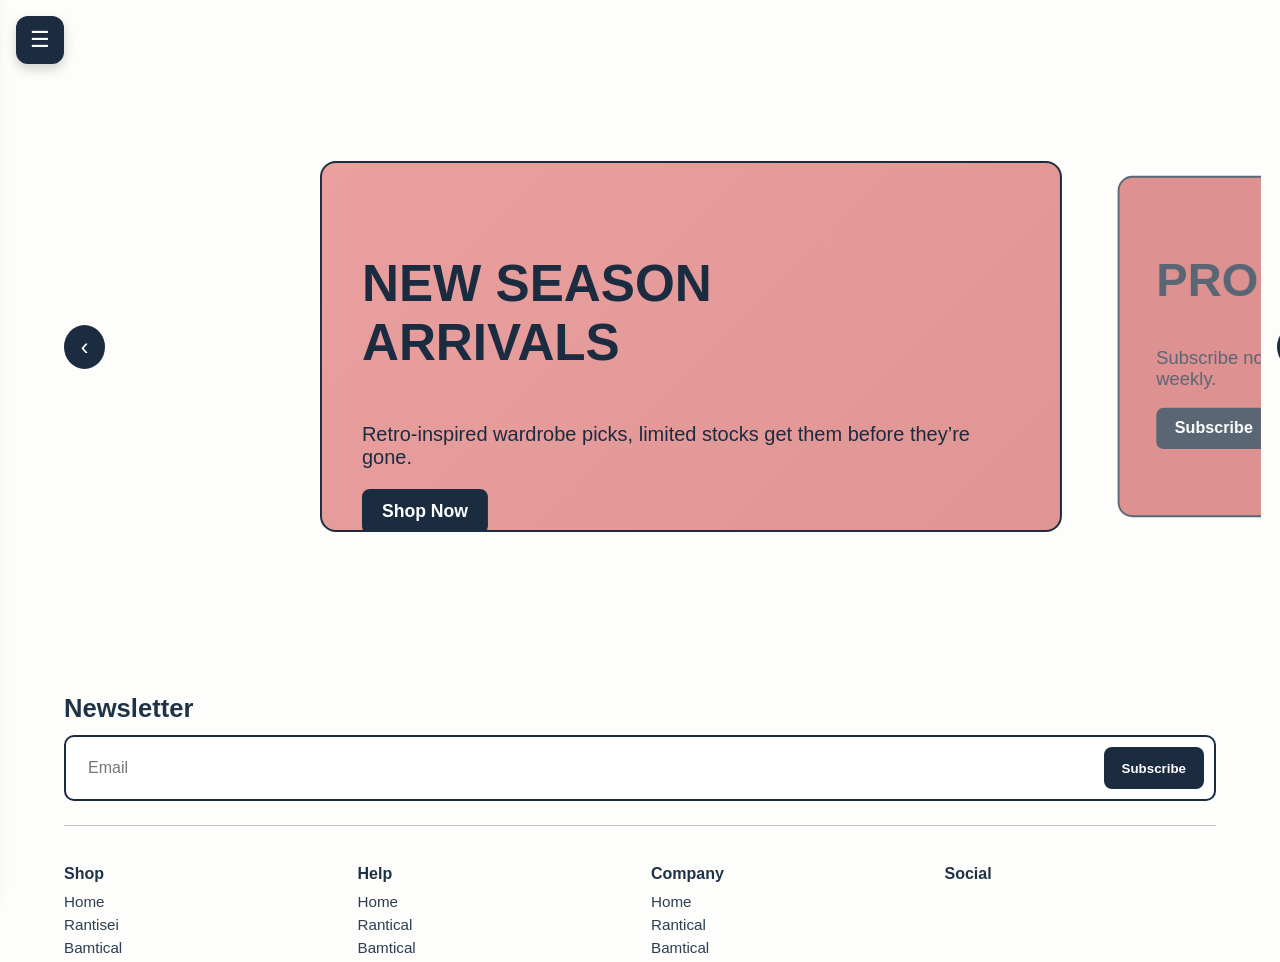
==== index.html @ 07a44e11 "2nd save" ====
﻿<!DOCTYPE html>
<html lang= en>
<head>
  <meta charset=UTF-8>
  <meta name=viewport content=width=device-width initial-scale=1.0>
  <title>Vintage Shop</title>
  <link rel=stylesheet href=style.css>
</head>
<body>
  <button id="menuToggle" class="menu-toggle" aria-label="Open navigation">☰</button>

  <aside id="sideNav" class="side-nav" aria-hidden="true">
    <button id="closeNav" class="close-nav" aria-label="Close navigation">×</button>
    <nav>
      <a href="#home">Home</a>
      <a href="#shop">Shop</a>
      <a href="#newsletter">Newsletter</a>
      <a href="#help">Help</a>
      <a href="#company">Company</a>
    </nav>
  </aside>

  <div id="navOverlay" class="nav-overlay" aria-hidden="true"></div>

  <main class=container>
    <section class=carousel-wrapper>
      <button class="carousel-btn prev" aria-label="Previous card">‹</button>
      <div class=carousel>
        <div class=carousel-track>
          <article class="carousel-card hero-main">
            <div class=hero-overlay></div>
            <div class=hero-content>
              <h1>NEW SEASON<br>ARRIVALS</h1>
              <p>Retro-inspired wardrobe picks, limited stocks get them before they’re gone.</p>
              <a class=btn href=#shop>Shop Now</a>
            </div>
          </article>
          <article class="carousel-card hero-promo">
            <h2>PROMOTION</h2>
            <p>Subscribe now and receive 15% off your first order. Fresh vintage drops weekly.</p>
            <a class=btn btn-outline href=#newsletter>Subscribe</a>
          </article>
          <article class="carousel-card hero-alt">
            <h2>VINTAGE EDIT</h2>
            <p>Iconic pieces curated weekly with exclusive 80s and 90s vibes.</p>
            <a class=btn href=#shop>Explore</a>
          </article>
          <article class="carousel-card hero-alt2">
            <h2>LIMITED DROP</h2>
            <p>Only 24 hours: grab limited retro finds before they vanish.</p>
            <a class=btn href=#shop>Check it out</a>
          </article>
          <article class="carousel-card hero-alt3">
            <h2>MEMBERS CLUB</h2>
            <p>Join for early access and vintage perks. Sign up now.</p>
            <a class=btn btn-outline href=#newsletter>Join</a>
          </article>
        </div>
      </div>
      <button class="carousel-btn next" aria-label="Next card">›</button>
    </section>
    <section id=newsletter class=newsletter>
      <h3>Newsletter</h3>
      <form id=newsletterForm class=newsletter-form action=#>
        <input type=email placeholder=Email Address required>
        <button type=submit>Subscribe</button>
      </form>
    </section>
    <footer class=footer-grid>
      <div>
        <h4>Shop</h4>
        <a href=#>Home</a>
        <a href=#>Rantisei</a>
        <a href=#>Bamtical</a>
      </div>
      <div>
        <h4>Help</h4>
        <a href=#>Home</a>
        <a href=#>Rantical</a>
        <a href=#>Bamtical</a>
      </div>
      <div>
        <h4>Company</h4>
        <a href=#>Home</a>
        <a href=#>Rantical</a>
        <a href=#>Bamtical</a>
      </div>
      <div>
        <h4>Social</h4>
        <div class=social-icons>
          <span></span><span></span><span></span><span></span><span></span><span></span>
        </div>
      </div>
    </footer>
  </main>
  <script src=script.js></script>
</body>
</html>
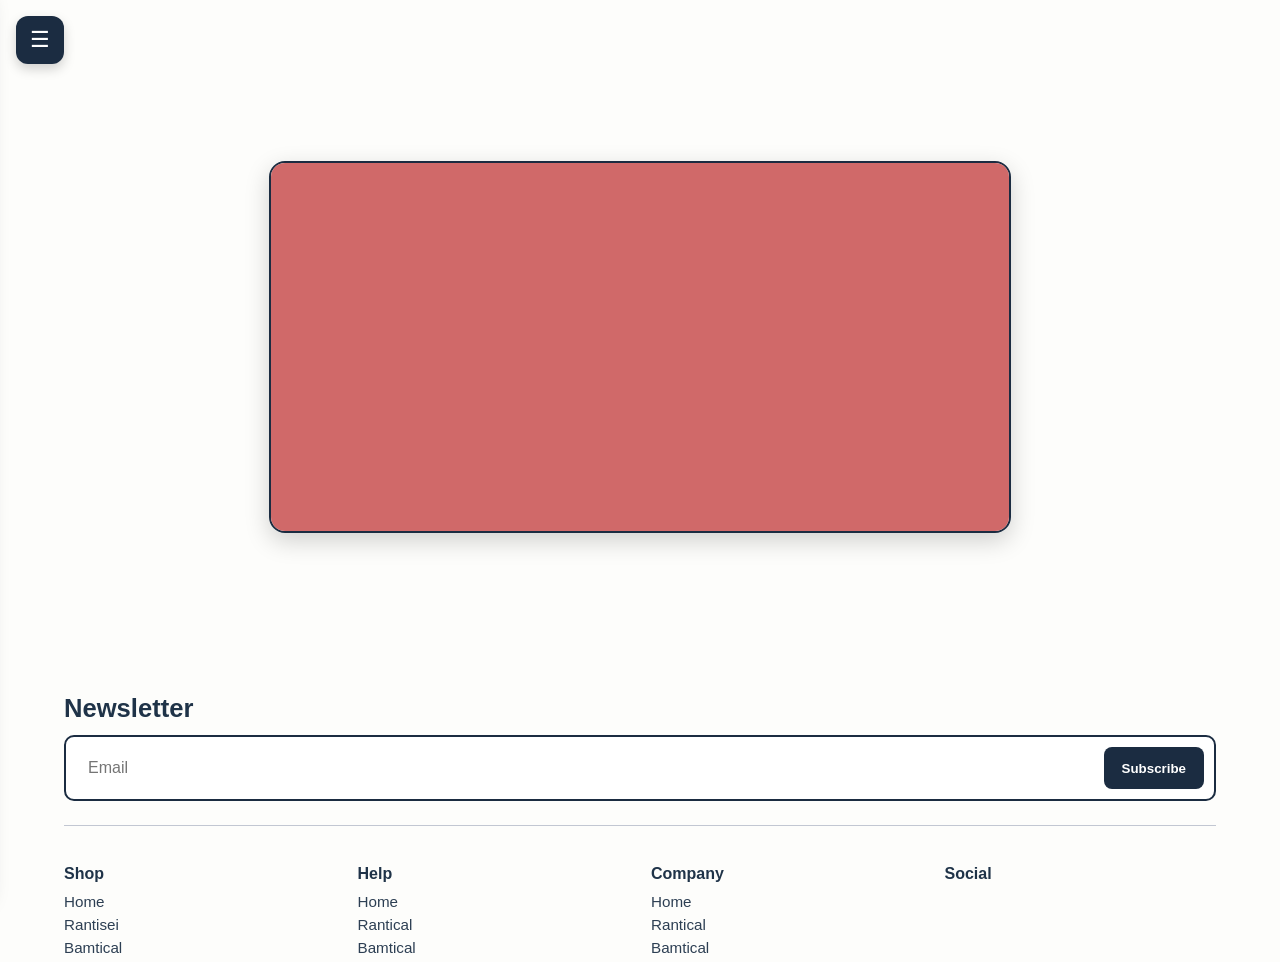
==== commit 407cb6a6: "fix" ====
--- a/index.html
+++ b/index.html
@@ -24,40 +24,13 @@
 
   <main class=container>
     <section class=carousel-wrapper>
-      <button class="carousel-btn prev" aria-label="Previous card">‹</button>
-      <div class=carousel>
-        <div class=carousel-track>
-          <article class="carousel-card hero-main">
-            <div class=hero-overlay></div>
-            <div class=hero-content>
-              <h1>NEW SEASON<br>ARRIVALS</h1>
-              <p>Retro-inspired wardrobe picks, limited stocks get them before they’re gone.</p>
-              <a class=btn href=#shop>Shop Now</a>
-            </div>
-          </article>
-          <article class="carousel-card hero-promo">
-            <h2>PROMOTION</h2>
-            <p>Subscribe now and receive 15% off your first order. Fresh vintage drops weekly.</p>
-            <a class=btn btn-outline href=#newsletter>Subscribe</a>
-          </article>
-          <article class="carousel-card hero-alt">
-            <h2>VINTAGE EDIT</h2>
-            <p>Iconic pieces curated weekly with exclusive 80s and 90s vibes.</p>
-            <a class=btn href=#shop>Explore</a>
-          </article>
-          <article class="carousel-card hero-alt2">
-            <h2>LIMITED DROP</h2>
-            <p>Only 24 hours: grab limited retro finds before they vanish.</p>
-            <a class=btn href=#shop>Check it out</a>
-          </article>
-          <article class="carousel-card hero-alt3">
-            <h2>MEMBERS CLUB</h2>
-            <p>Join for early access and vintage perks. Sign up now.</p>
-            <a class=btn btn-outline href=#newsletter>Join</a>
-          </article>
-        </div>
+      <div class="slideshow" aria-live="polite" aria-label="Fading hero slides">
+        <div class="slide slide-1"></div>
+        <div class="slide slide-2"></div>
+        <div class="slide slide-3"></div>
+        <div class="slide slide-4"></div>
+        <div class="slide slide-5"></div>
       </div>
-      <button class="carousel-btn next" aria-label="Next card">›</button>
     </section>
     <section id=newsletter class=newsletter>
       <h3>Newsletter</h3>
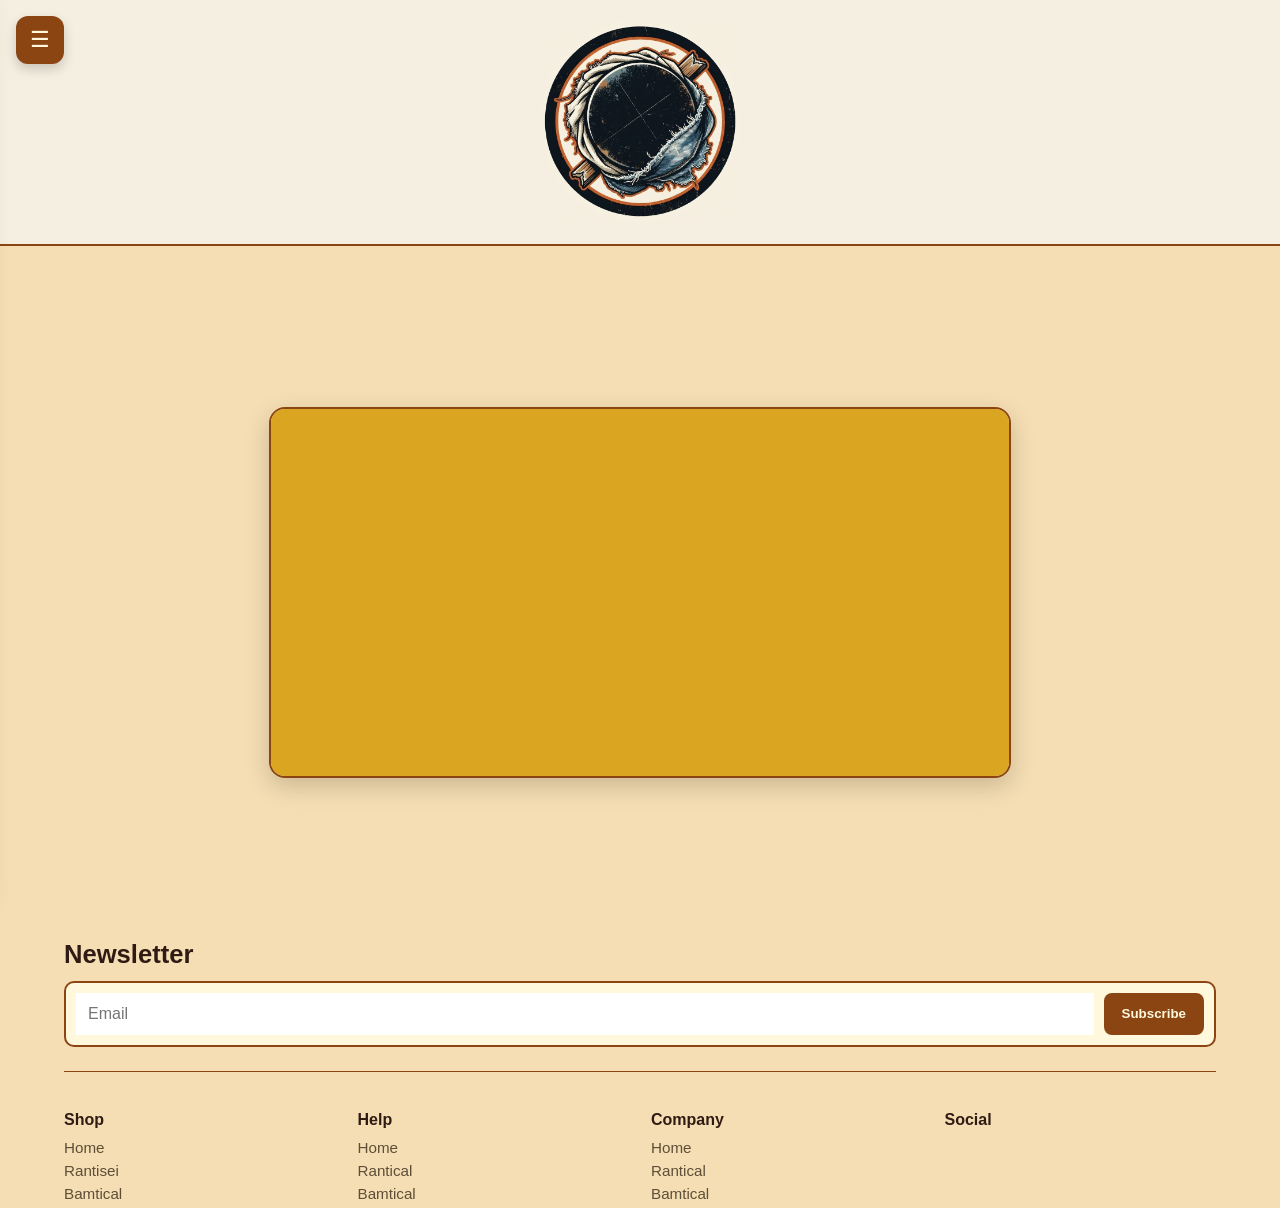
==== commit 153472b5: "color scheme" ====
--- a/index.html
+++ b/index.html
@@ -7,13 +7,16 @@
   <link rel=stylesheet href=style.css>
 </head>
 <body>
+  <header class="header">
+    <img src="imgs/logo2.png" alt="Vintage Shop Logo" class="logo">
+  </header>
   <button id="menuToggle" class="menu-toggle" aria-label="Open navigation">☰</button>
 
   <aside id="sideNav" class="side-nav" aria-hidden="true">
     <button id="closeNav" class="close-nav" aria-label="Close navigation">×</button>
     <nav>
-      <a href="#home">Home</a>
-      <a href="#shop">Shop</a>
+      <a href="index.html">Home</a>
+      <a href="catalog.html">Shop</a>
       <a href="#newsletter">Newsletter</a>
       <a href="#help">Help</a>
       <a href="#company">Company</a>
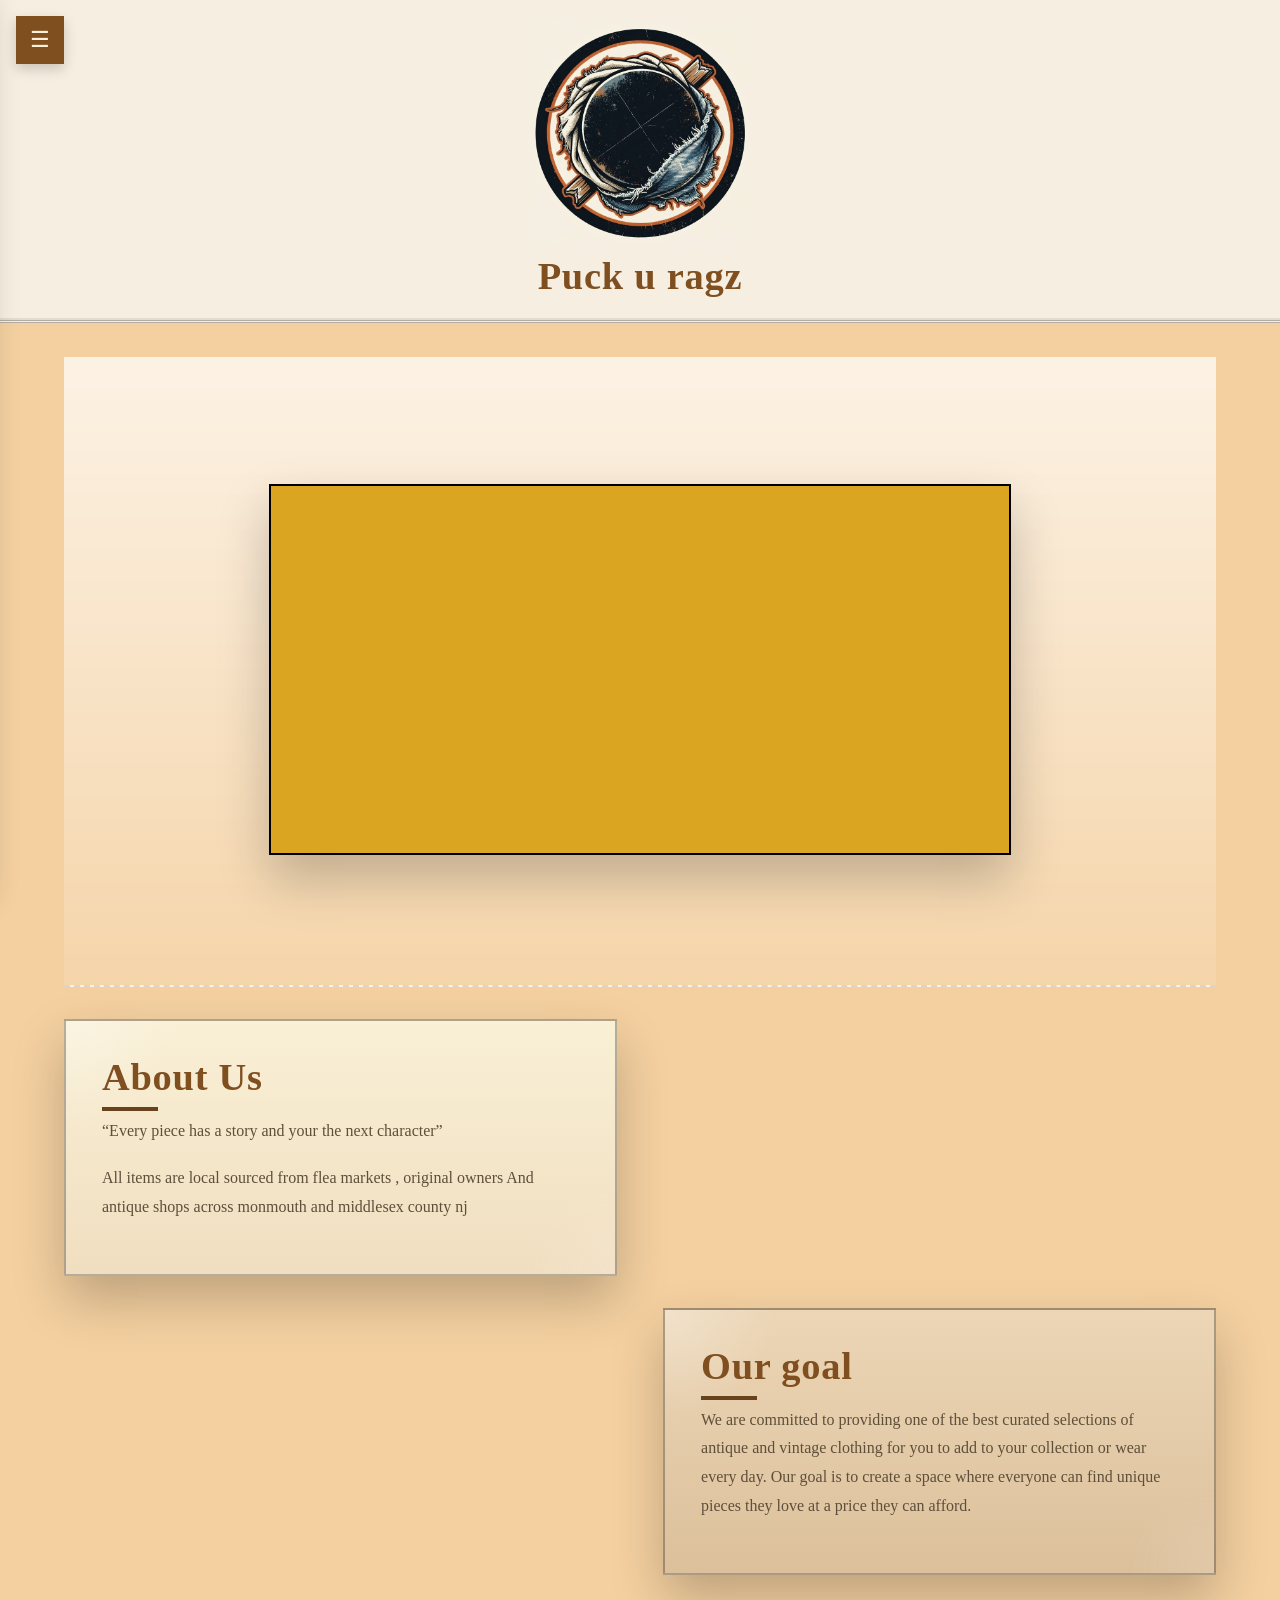
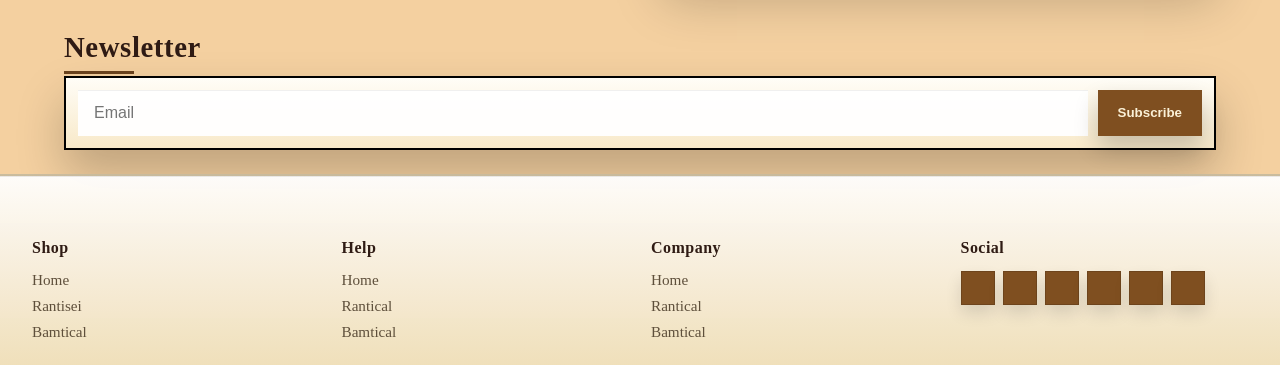
==== commit e0a946cd: "lots of styling and minor fixes" ====
--- a/index.html
+++ b/index.html
@@ -9,6 +9,7 @@
 <body>
   <header class="header">
     <img src="imgs/logo2.png" alt="Vintage Shop Logo" class="logo">
+    <div class="logo-text">Puck u ragz</div>
   </header>
   <button id="menuToggle" class="menu-toggle" aria-label="Open navigation">☰</button>
 
@@ -17,9 +18,7 @@
     <nav>
       <a href="index.html">Home</a>
       <a href="catalog.html">Shop</a>
-      <a href="#newsletter">Newsletter</a>
-      <a href="#help">Help</a>
-      <a href="#company">Company</a>
+      <a href="contact.html">Contact</a>
     </nav>
   </aside>
 
@@ -33,6 +32,19 @@
         <div class="slide slide-3"></div>
         <div class="slide slide-4"></div>
         <div class="slide slide-5"></div>
+      </div>
+    </section>
+    <section id=about class=about-section>
+      <div class=about-content>
+        <h2>About Us</h2>
+        <p>“Every piece has a story and your the next character”</p>
+        <p>All items are local sourced from flea markets , original owners And antique shops across monmouth and middlesex county nj </p>
+      </div>
+    </section>
+    <section class="about-section about-right">
+      <div class=about-content>
+        <h2>Our goal</h2>
+        <p>We are committed to providing one of the best curated selections of antique and vintage clothing for you to add to your collection or wear every day. Our goal is to create a space where everyone can find unique pieces they love at a price they can afford.</p>
       </div>
     </section>
     <section id=newsletter class=newsletter>
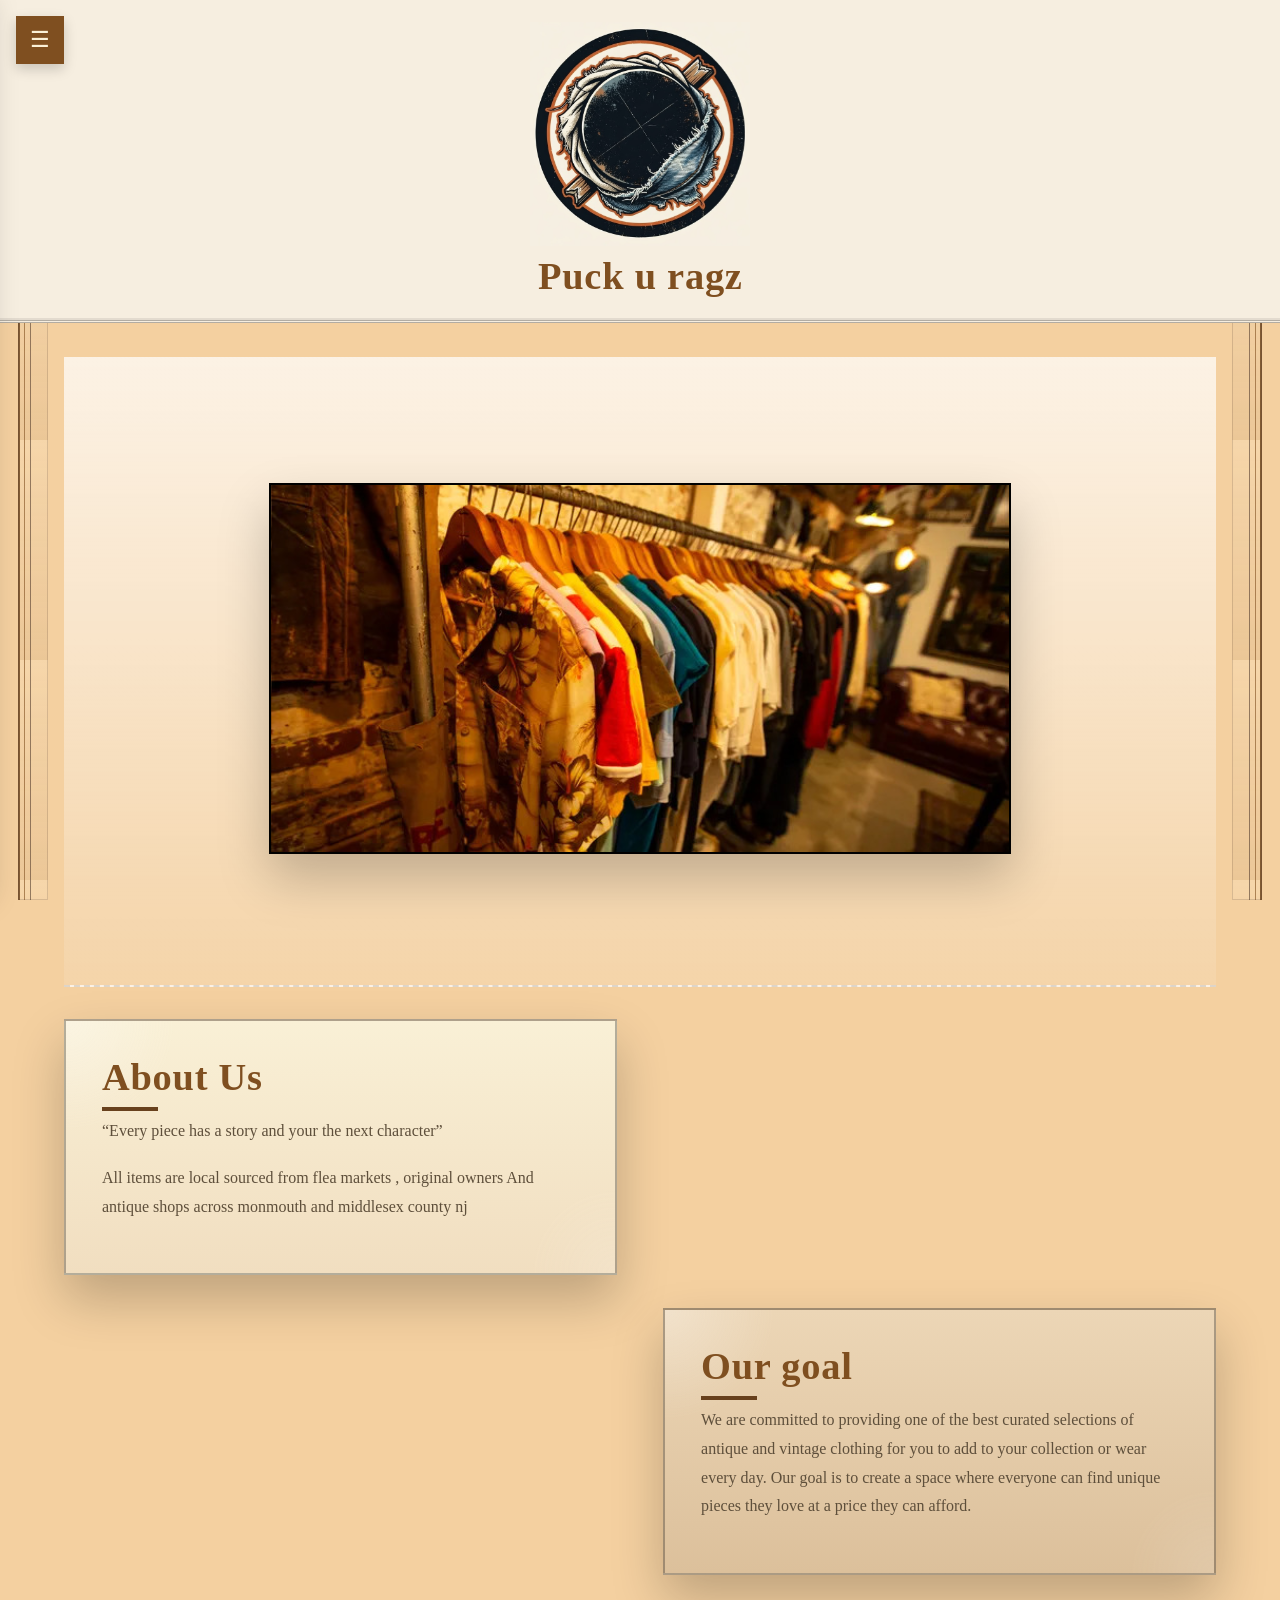
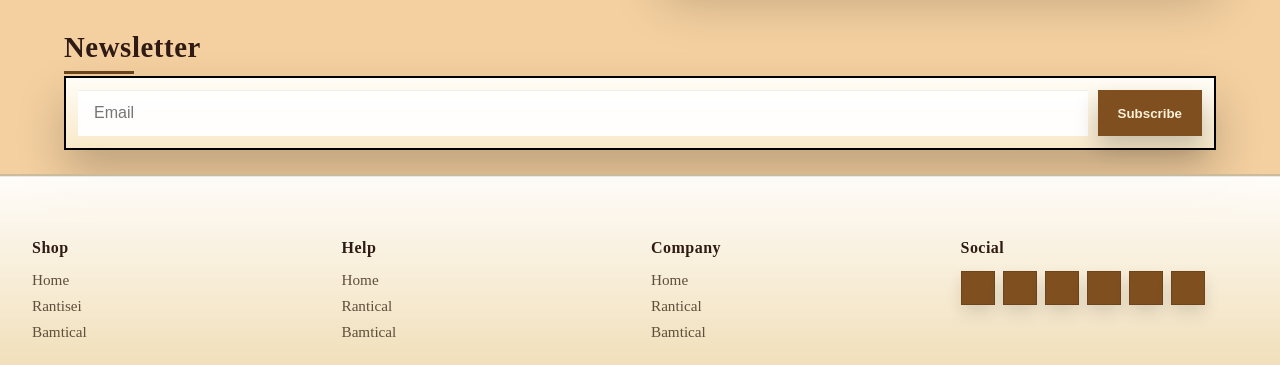
==== commit 22f259b5: "more detail touches" ====
--- a/index.html
+++ b/index.html
@@ -7,11 +7,11 @@
   <link rel=stylesheet href=style.css>
 </head>
 <body>
-  <header class="header">
-    <img src="imgs/logo2.png" alt="Vintage Shop Logo" class="logo">
-    <div class="logo-text">Puck u ragz</div>
+  <header class="header" data-animate="fade-up-soft" style="--enter-delay: 0.05s;">
+    <img src="imgs/logo2.png" alt="Vintage Shop Logo" class="logo" data-animate="zoom-in" style="--enter-delay: 0.12s;">
+    <div class="logo-text" data-animate="fade-up-soft" style="--enter-delay: 0.18s;">Puck u ragz</div>
   </header>
-  <button id="menuToggle" class="menu-toggle" aria-label="Open navigation">☰</button>
+  <button id="menuToggle" class="menu-toggle" aria-label="Open navigation" data-animate="fade-right" style="--enter-delay: 0.16s;">☰</button>
 
   <aside id="sideNav" class="side-nav" aria-hidden="true">
     <button id="closeNav" class="close-nav" aria-label="Close navigation">×</button>
@@ -25,36 +25,34 @@
   <div id="navOverlay" class="nav-overlay" aria-hidden="true"></div>
 
   <main class=container>
-    <section class=carousel-wrapper>
-      <div class="slideshow" aria-live="polite" aria-label="Fading hero slides">
+    <section class=carousel-wrapper data-animate="fade-up-soft" style="--enter-delay: 0.24s;">
+      <div class="slideshow" aria-live="polite" aria-label="Fading hero slides" data-animate="zoom-in" style="--enter-delay: 0.3s;">
         <div class="slide slide-1"></div>
         <div class="slide slide-2"></div>
         <div class="slide slide-3"></div>
-        <div class="slide slide-4"></div>
-        <div class="slide slide-5"></div>
       </div>
     </section>
-    <section id=about class=about-section>
+    <section id=about class=about-section data-animate="fade-right" style="--enter-delay: 0.38s;">
       <div class=about-content>
         <h2>About Us</h2>
         <p>“Every piece has a story and your the next character”</p>
         <p>All items are local sourced from flea markets , original owners And antique shops across monmouth and middlesex county nj </p>
       </div>
     </section>
-    <section class="about-section about-right">
+    <section class="about-section about-right" data-animate="fade-left" style="--enter-delay: 0.48s;">
       <div class=about-content>
         <h2>Our goal</h2>
         <p>We are committed to providing one of the best curated selections of antique and vintage clothing for you to add to your collection or wear every day. Our goal is to create a space where everyone can find unique pieces they love at a price they can afford.</p>
       </div>
     </section>
-    <section id=newsletter class=newsletter>
-      <h3>Newsletter</h3>
+    <section id=newsletter class=newsletter data-animate="fade-up-soft" style="--enter-delay: 0.58s;">
+      <h3 data-animate="fade-up-soft" style="--enter-delay: 0.64s;">Newsletter</h3>
       <form id=newsletterForm class=newsletter-form action=#>
         <input type=email placeholder=Email Address required>
         <button type=submit>Subscribe</button>
       </form>
     </section>
-    <footer class=footer-grid>
+    <footer class=footer-grid data-animate="fade-up-soft" style="--enter-delay: 0.72s;">
       <div>
         <h4>Shop</h4>
         <a href=#>Home</a>
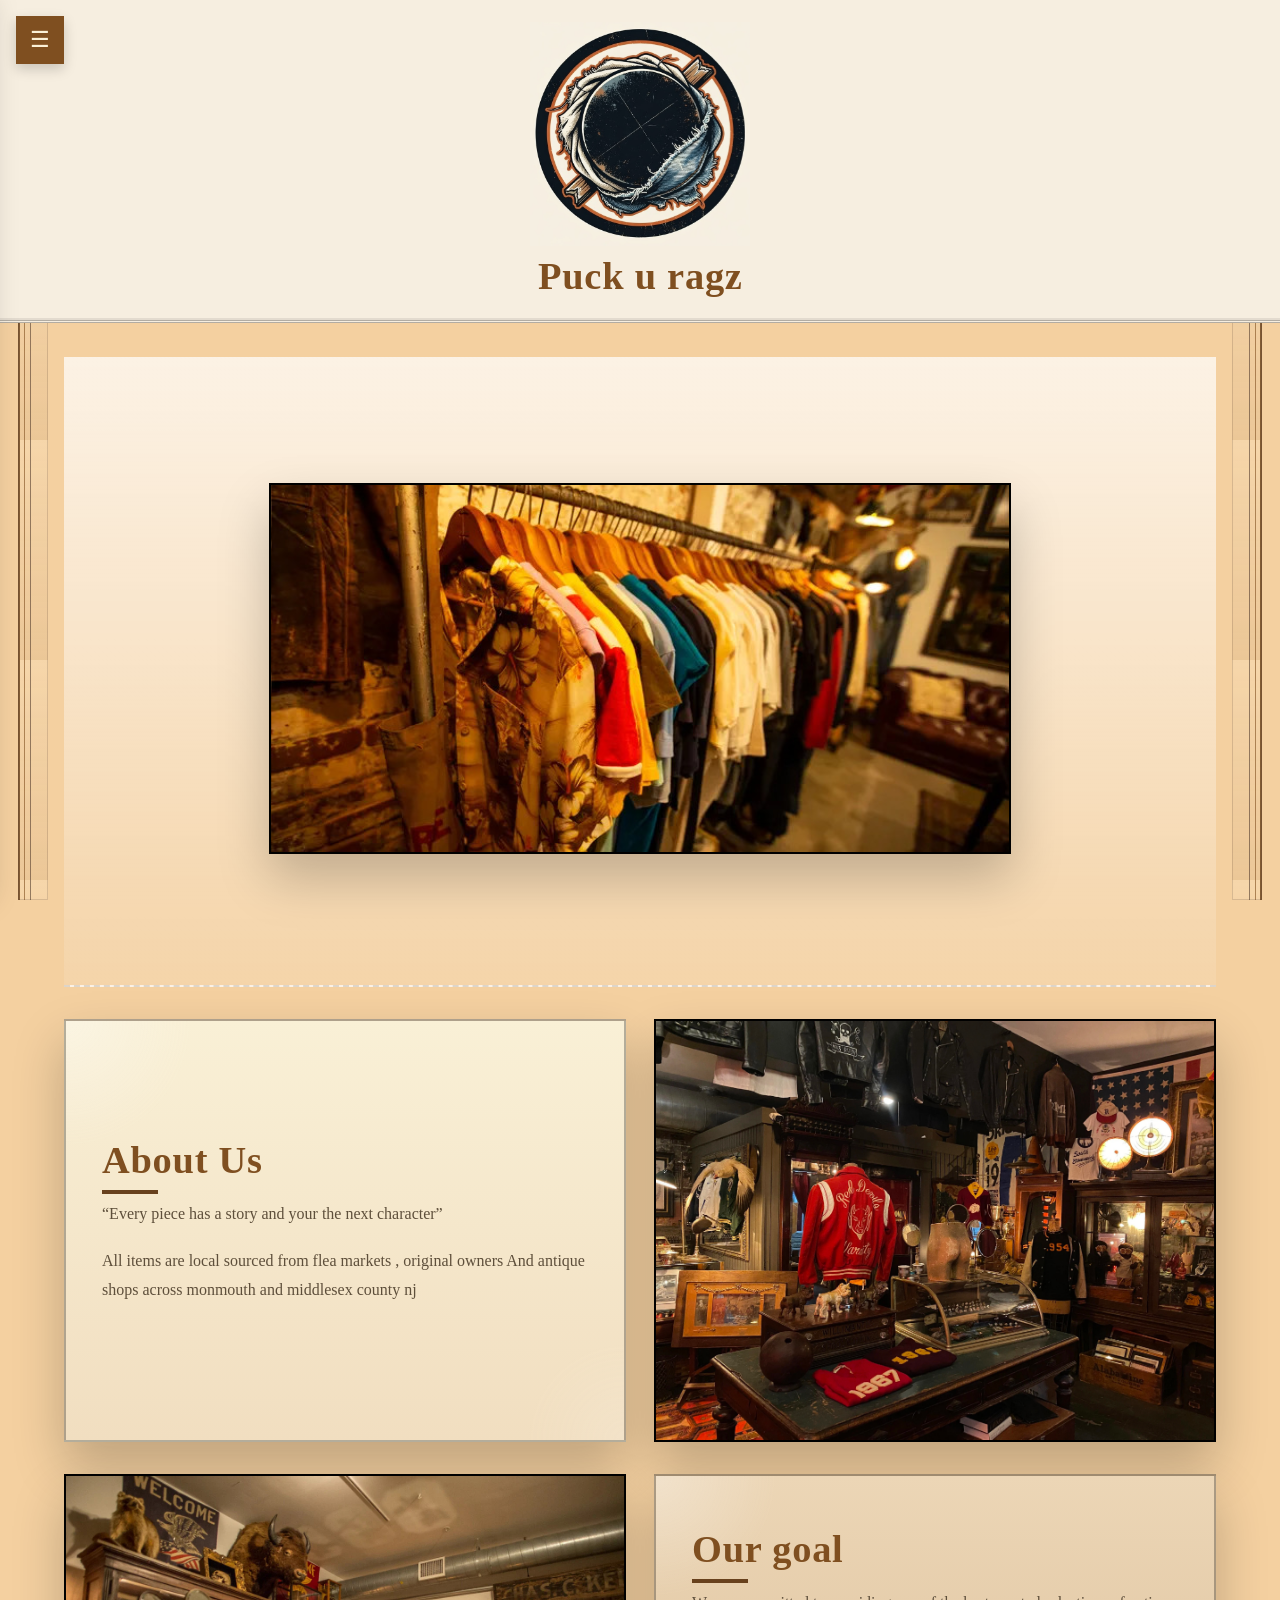
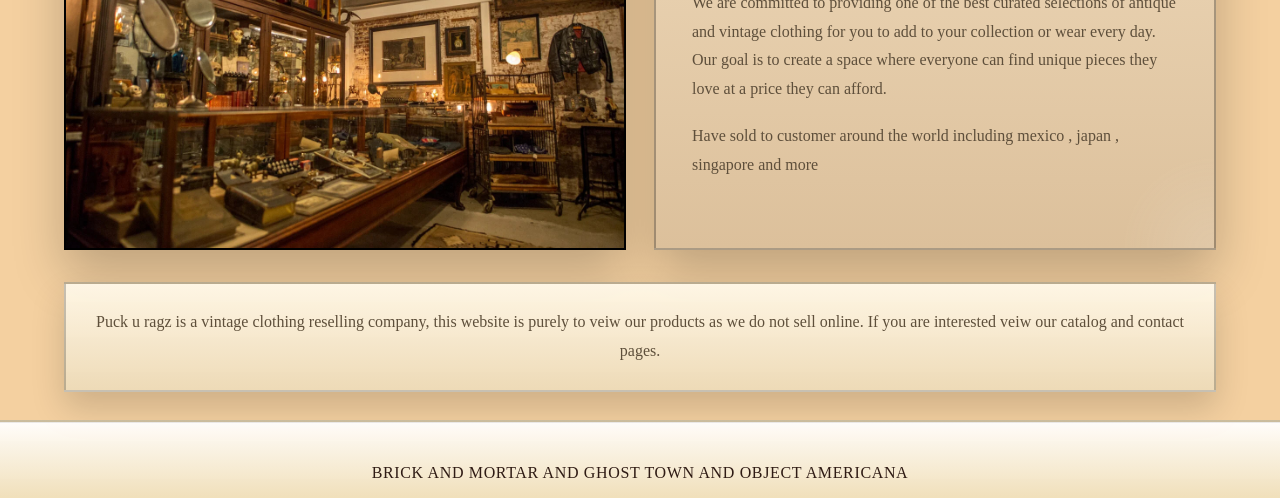
==== commit bc780e61: "final touches" ====
--- a/index.html
+++ b/index.html
@@ -38,45 +38,25 @@
         <p>“Every piece has a story and your the next character”</p>
         <p>All items are local sourced from flea markets , original owners And antique shops across monmouth and middlesex county nj </p>
       </div>
+      <figure class=about-image-panel>
+        <img src="imgs/page1.jpg" alt="Vintage clothing display in shop">
+      </figure>
     </section>
     <section class="about-section about-right" data-animate="fade-left" style="--enter-delay: 0.48s;">
+      <figure class=about-image-panel>
+        <img src="imgs/page2.jpg" alt="Curated vintage selection">
+      </figure>
       <div class=about-content>
         <h2>Our goal</h2>
         <p>We are committed to providing one of the best curated selections of antique and vintage clothing for you to add to your collection or wear every day. Our goal is to create a space where everyone can find unique pieces they love at a price they can afford.</p>
+        <p>Have sold to customer around the world including mexico , japan , singapore and more</p>
       </div>
     </section>
-    <section id=newsletter class=newsletter data-animate="fade-up-soft" style="--enter-delay: 0.58s;">
-      <h3 data-animate="fade-up-soft" style="--enter-delay: 0.64s;">Newsletter</h3>
-      <form id=newsletterForm class=newsletter-form action=#>
-        <input type=email placeholder=Email Address required>
-        <button type=submit>Subscribe</button>
-      </form>
+    <section class="site-note" data-animate="fade-up-soft" style="--enter-delay: 0.6s;">
+      <p>Puck u ragz is a vintage clothing reselling company, this website is purely to veiw our products as we do not sell online. If you are interested veiw our catalog and contact pages.</p>
     </section>
     <footer class=footer-grid data-animate="fade-up-soft" style="--enter-delay: 0.72s;">
-      <div>
-        <h4>Shop</h4>
-        <a href=#>Home</a>
-        <a href=#>Rantisei</a>
-        <a href=#>Bamtical</a>
-      </div>
-      <div>
-        <h4>Help</h4>
-        <a href=#>Home</a>
-        <a href=#>Rantical</a>
-        <a href=#>Bamtical</a>
-      </div>
-      <div>
-        <h4>Company</h4>
-        <a href=#>Home</a>
-        <a href=#>Rantical</a>
-        <a href=#>Bamtical</a>
-      </div>
-      <div>
-        <h4>Social</h4>
-        <div class=social-icons>
-          <span></span><span></span><span></span><span></span><span></span><span></span>
-        </div>
-      </div>
+        <p>Brick and mortar and ghost town and object americana</p>
     </footer>
   </main>
   <script src=script.js></script>
